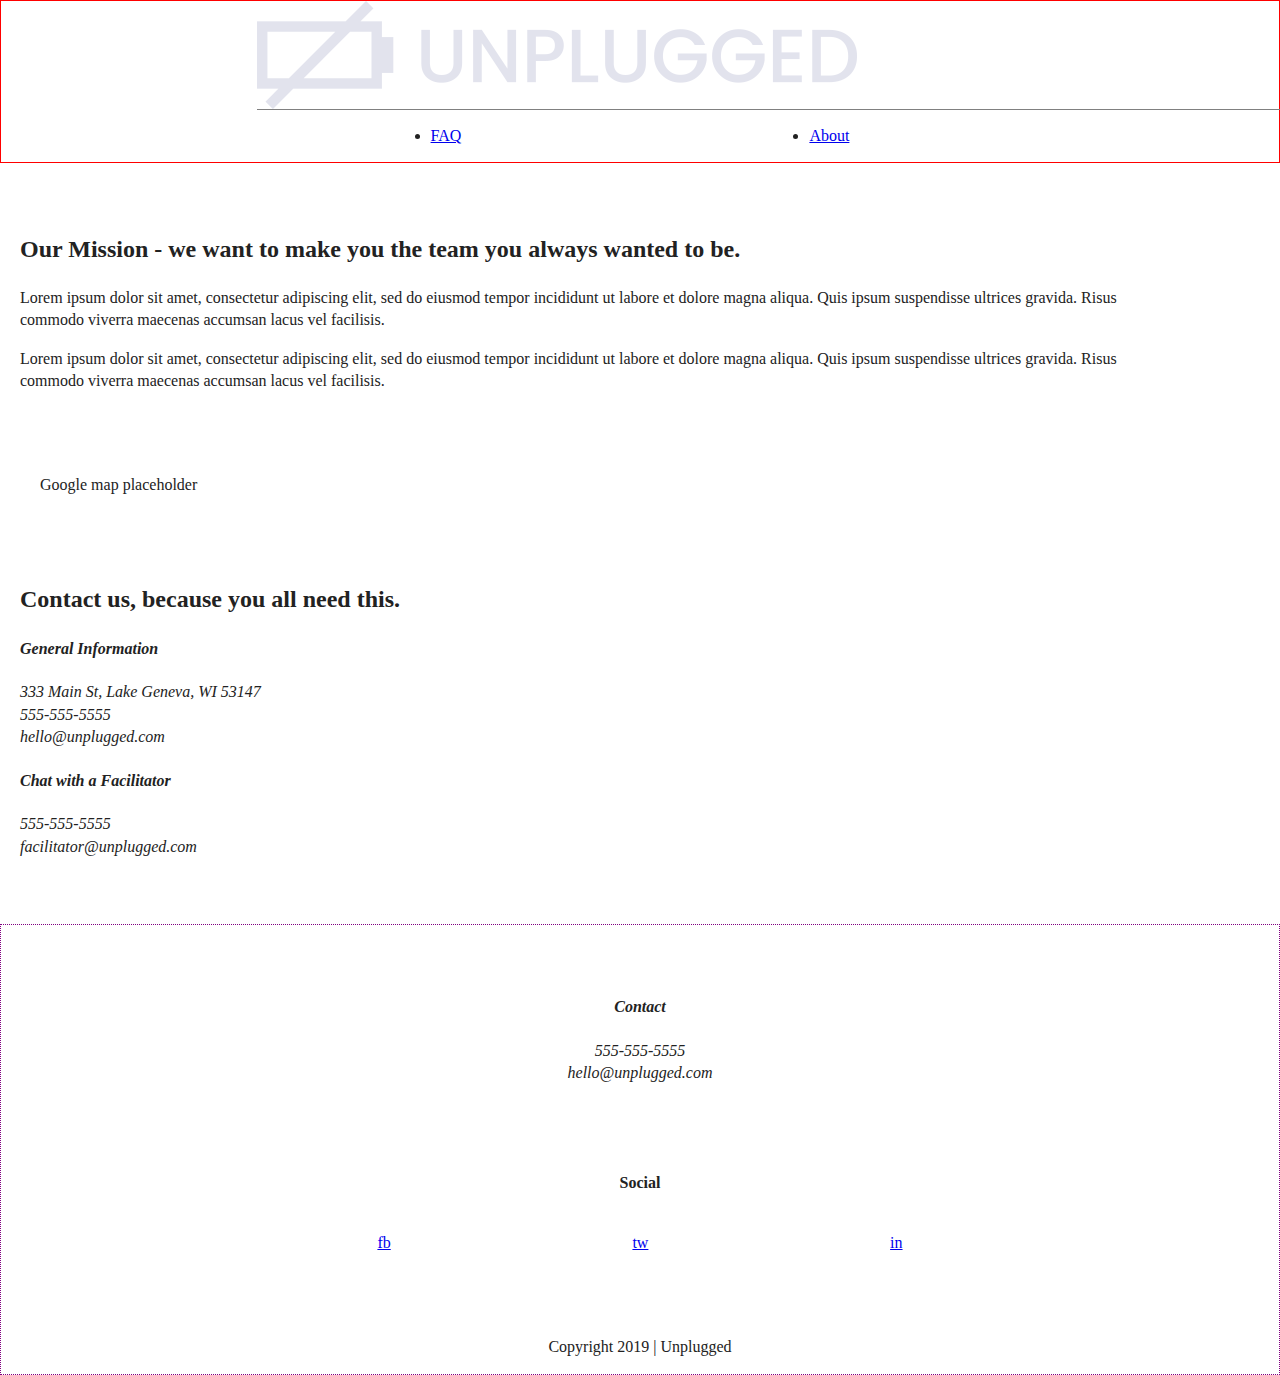
==== about/index.html @ 851fe716 "Updated spacing for base styling and homepage" ====
<!doctype html>
<html class="no-js" lang="">

<head>
  <meta charset="utf-8">
  <title>About Us</title>
  <meta name="description" content="">
  <meta name="viewport" content="width=device-width, initial-scale=1">

  <meta property="og:title" content="">
  <meta property="og:type" content="">
  <meta property="og:url" content="">
  <meta property="og:image" content="">

  <link rel="manifest" href="../site.webmanifest">
  <link rel="apple-touch-icon" href="../icon.png">
  <!-- Place favicon.ico in the root directory -->

  <link rel="stylesheet" href="../css/normalize.css">
  <link rel="stylesheet" href="../css/main.css">

  <meta name="theme-color" content="#fafafa">
</head>

<body>

  <header>
    <div class="content-wrapper">
      <a href="../index.html"><img src="../img/unpluggedlogo.png" alt="unplugged logo"></a>
      <div class="header-divider"></div>
      <nav>
        <ul>
          <li><a href="../faq/index.html">FAQ</a></li>
          <li><a href="index.html">About</a></li>
        </ul>
      </nav>
    </div>
  </header>

  <main>

    <section class="mission-section">
      <!-- diverging from SC code, using "-section" ending for ALL About sections -->
      <div class="content-wrapper">
        <h2>Our Mission - we want to make you the team you always wanted to be.</h2>
        <div class="mission-content">
          <p>Lorem ipsum dolor sit amet, consectetur adipiscing elit, sed do eiusmod tempor incididunt ut labore et
            dolore magna aliqua. Quis ipsum suspendisse ultrices gravida. Risus commodo viverra maecenas accumsan lacus
            vel facilisis.</p>
          <p>Lorem ipsum dolor sit amet, consectetur adipiscing elit, sed do eiusmod tempor incididunt ut labore et
            dolore magna aliqua. Quis ipsum suspendisse ultrices gravida. Risus commodo viverra maecenas accumsan lacus
            vel facilisis.</p>
        </div> <!-- mission-content ends -->
      </div> <!-- content-wrapper ends -->
    </section>

    <section class="map-section">
      <figure>Google map placeholder</figure>
    </section>

    <section class="contact-section">
      <div class="content-wrapper">
        <h2>Contact us, because you all need this.</h2>
        <address class="contact-content">
          <div>
            <h4>General Information</h4>
            <p>333 Main St, Lake Geneva, WI 53147<br>
              555-555-5555<br>
              hello@unplugged.com</p>
          </div>
          <div>
            <h4>Chat with a Facilitator</h4>
            <p>555-555-5555<br>
              facilitator@unplugged.com</p>
          </div>
        </address> <!-- contact-content ends -->
      </div> <!-- content-wrapper ends -->
    </section>

  </main>

  <footer>
    <div class="content-wrapper">
      <div class="footer-content">
        <address class="contact">
          <h4>Contact</h4>
          <p>555-555-5555<br>
            hello@unplugged.com</p>
        </address>
        <div class="social">
          <h4>Social</h4>
          <div class="social-icons">
            <p><a href="https://www.facebook.com" target="_blank">fb</a></p>
            <p><a href="https://www.twitter.com" target="_blank">tw</a></p>
            <p><a href="https://www.instagram.com" target="_blank">in</a></p>
          </div>
        </div>
      </div> <!-- footer-content ends -->
      <div class="copyright">
        <!-- moved this div into the content-wrapper for better formatting -->
        <p>Copyright 2019 | Unplugged</p>
      </div>
    </div> <!-- content-wrapper ends -->
  </footer>

  <!-- code from HTML5 boiler plate-->
  <script src="../js/vendor/modernizr-3.11.2.min.js"></script>
  <script src="../js/plugins.js"></script>
  <script src="../js/main.js"></script>

  <!-- Google Analytics: change UA-XXXXX-Y to be your site's ID. -->
  <script>
    window.ga = function () { ga.q.push(arguments) }; ga.q = []; ga.l = +new Date;
    ga('create', 'UA-XXXXX-Y', 'auto'); ga('set', 'anonymizeIp', true); ga('set', 'transport', 'beacon'); ga('send', 'pageview')
  </script>
  <script src="https://www.google-analytics.com/analytics.js" async></script>
</body>

</html>
---- css/main.css ----
/*! HTML5 Boilerplate v8.0.0 | MIT License | https://html5boilerplate.com/ */

/* main.css 2.1.0 | MIT License | https://github.com/h5bp/main.css#readme */
/*
 * What follows is the result of much research on cross-browser styling.
 * Credit left inline and big thanks to Nicolas Gallagher, Jonathan Neal,
 * Kroc Camen, and the H5BP dev community and team.
 */

/* ==========================================================================
   Base styles: opinionated defaults
   ========================================================================== */

html {
  color: #222;
  font-size: 1em;
  line-height: 1.4;
}

/*
 * Remove text-shadow in selection highlight:
 * https://twitter.com/miketaylr/status/12228805301
 *
 * Vendor-prefixed and regular ::selection selectors cannot be combined:
 * https://stackoverflow.com/a/16982510/7133471
 *
 * Customize the background color to match your design.
 */

::-moz-selection {
  background: #b3d4fc;
  text-shadow: none;
}

::selection {
  background: #b3d4fc;
  text-shadow: none;
}

/*
 * A better looking default horizontal rule
 */

hr {
  display: block;
  height: 1px;
  border: 0;
  border-top: 1px solid #ccc;
  margin: 1em 0;
  padding: 0;
}

/*
 * Remove the gap between audio, canvas, iframes,
 * images, videos and the bottom of their containers:
 * https://github.com/h5bp/html5-boilerplate/issues/440
 */

audio,
canvas,
iframe,
img,
svg,
video {
  vertical-align: middle;
}

/*
 * Remove default fieldset styles.
 */

fieldset {
  border: 0;
  margin: 0;
  padding: 0;
}

/*
 * Allow only vertical resizing of textareas.
 */

textarea {
  resize: vertical;
}

/* ==========================================================================
   Author's custom styles
   ========================================================================== */

/* REMOVE AFTER STYLING, JUST FOR VISUAL GUIDANCE PURPOSES */
header {
  border: 1px solid red;
}

.hero-area {
  border: 1px dotted orange;
}

aside {
  border: 1px solid yellow;
}

.features {
  border: 1px dotted green;
}

.reviews {
  border: 1px solid blue;
}

footer {
  border: 1px dotted purple; 
}

/* ---------- Base General Styles ---------- */

.content-wrapper {
  width: 90%;
  margin: 0 20px;
  padding: 50px 0;
}

/* ---------- Base Typography Styles ---------- */

/* TODO set margins on headers and p's to zero, it's messing up the measurements for things like the newsletter h3 */

/* ---------- Base Header - Footer Styles ---------- */

header,
footer {
  display: flex;
  justify-content: center;
  align-items: center;
  flex-flow: row wrap;
}

header .content-wrapper,
footer .content-wrapper {
  width: 60%;
  padding: 0; /* overrides 50px padding set by base content-wrapper */
}

  /* -------------- Header -------------- */
  .logo-container,
  nav ul {
    padding: 15px 0; /* sets top and bottom padding to 15px rather than default 50px */
  }

  header .logo-container {
    display: flex;
    justify-content: center;
    align-items: center;
  }
    .logo-container img {
      width: 220px;
    }

  .header-divider {
    border-top: 1px solid gray;
    width: 200%;
    /* how to make this 100% across page if it's in wrapper that 60%? */
  }

  nav ul {
    display: flex;
    justify-content: space-around;
    align-items: center;
    margin: 0; /* gets rid of automatic margin set for ul */
  }

  /* -------------- Footer --------------*/
  .contact,
  .social,
  .copyright {
    text-align: center;
    padding-top: 50px;
  }

  .social-icons {
    display: flex;
    justify-content: space-around;
    align-items: center;
  }

/* ---------- Base Homepage Styles ---------- */

  /* --------------- Hero --------------- */

  /* --------------- Newsletter --------------- */

  aside .content-wrapper {
    padding: 0 0 50px 0; /* overrides 50px padding-top set by base content-wrapper */
  }

  .form-description,
  .form {
    padding-top: 25px; 
  }
  /* space between text lines is too big, how to correct? 
    left TODO in Base Typography section, possibly need to just set all h# and p margins to zero*/

  .form {
    display: flex;
    flex-flow: column;
  }

  .form input {
    margin-top: 15px;
  }

  /* --------------- Features --------------- */
  .features-items {
    display: flex;
    justify-content: center;
    align-items: center;
    flex-flow: column wrap;
  }
    .features-items article {
      text-align: center;
      width: 200px;
      padding: 25px;
    }

  /* --------------- Reviews --------------- */

/* ---------- Base FAQ Styles ---------- */


/* ---------- Base About Styles ---------- */




/* ==========================================================================
   Helper classes
   ========================================================================== */

/*
 * Hide visually and from screen readers
 */

.hidden,
[hidden] {
  display: none !important;
}

/*
 * Hide only visually, but have it available for screen readers:
 * https://snook.ca/archives/html_and_css/hiding-content-for-accessibility
 *
 * 1. For long content, line feeds are not interpreted as spaces and small width
 *    causes content to wrap 1 word per line:
 *    https://medium.com/@jessebeach/beware-smushed-off-screen-accessible-text-5952a4c2cbfe
 */

.sr-only {
  border: 0;
  clip: rect(0, 0, 0, 0);
  height: 1px;
  margin: -1px;
  overflow: hidden;
  padding: 0;
  position: absolute;
  white-space: nowrap;
  width: 1px;
  /* 1 */
}

/*
 * Extends the .sr-only class to allow the element
 * to be focusable when navigated to via the keyboard:
 * https://www.drupal.org/node/897638
 */

.sr-only.focusable:active,
.sr-only.focusable:focus {
  clip: auto;
  height: auto;
  margin: 0;
  overflow: visible;
  position: static;
  white-space: inherit;
  width: auto;
}

/*
 * Hide visually and from screen readers, but maintain layout
 */

.invisible {
  visibility: hidden;
}

/*
 * Clearfix: contain floats
 *
 * For modern browsers
 * 1. The space content is one way to avoid an Opera bug when the
 *    `contenteditable` attribute is included anywhere else in the document.
 *    Otherwise it causes space to appear at the top and bottom of elements
 *    that receive the `clearfix` class.
 * 2. The use of `table` rather than `block` is only necessary if using
 *    `:before` to contain the top-margins of child elements.
 */

.clearfix::before,
.clearfix::after {
  content: " ";
  display: table;
}

.clearfix::after {
  clear: both;
}

/* ==========================================================================
   EXAMPLE Media Queries for Responsive Design.
   These examples override the primary ('mobile first') styles.
   Modify as content requires.
   ========================================================================== */

@media only screen and (min-width: 35em) {
  /* Style adjustments for viewports that meet the condition */
}

@media print,
  (-webkit-min-device-pixel-ratio: 1.25),
  (min-resolution: 1.25dppx),
  (min-resolution: 120dpi) {
  /* Style adjustments for high resolution devices */
}

/* ==========================================================================
   Print styles.
   Inlined to avoid the additional HTTP request:
   https://www.phpied.com/delay-loading-your-print-css/
   ========================================================================== */

@media print {
  *,
  *::before,
  *::after {
    background: #fff !important;
    color: #000 !important;
    /* Black prints faster */
    box-shadow: none !important;
    text-shadow: none !important;
  }

  a,
  a:visited {
    text-decoration: underline;
  }

  a[href]::after {
    content: " (" attr(href) ")";
  }

  abbr[title]::after {
    content: " (" attr(title) ")";
  }

  /*
   * Don't show links that are fragment identifiers,
   * or use the `javascript:` pseudo protocol
   */
  a[href^="#"]::after,
  a[href^="javascript:"]::after {
    content: "";
  }

  pre {
    white-space: pre-wrap !important;
  }

  pre,
  blockquote {
    border: 1px solid #999;
    page-break-inside: avoid;
  }

  /*
   * Printing Tables:
   * https://web.archive.org/web/20180815150934/http://css-discuss.incutio.com/wiki/Printing_Tables
   */
  thead {
    display: table-header-group;
  }

  tr,
  img {
    page-break-inside: avoid;
  }

  p,
  h2,
  h3 {
    orphans: 3;
    widows: 3;
  }

  h2,
  h3 {
    page-break-after: avoid;
  }
}
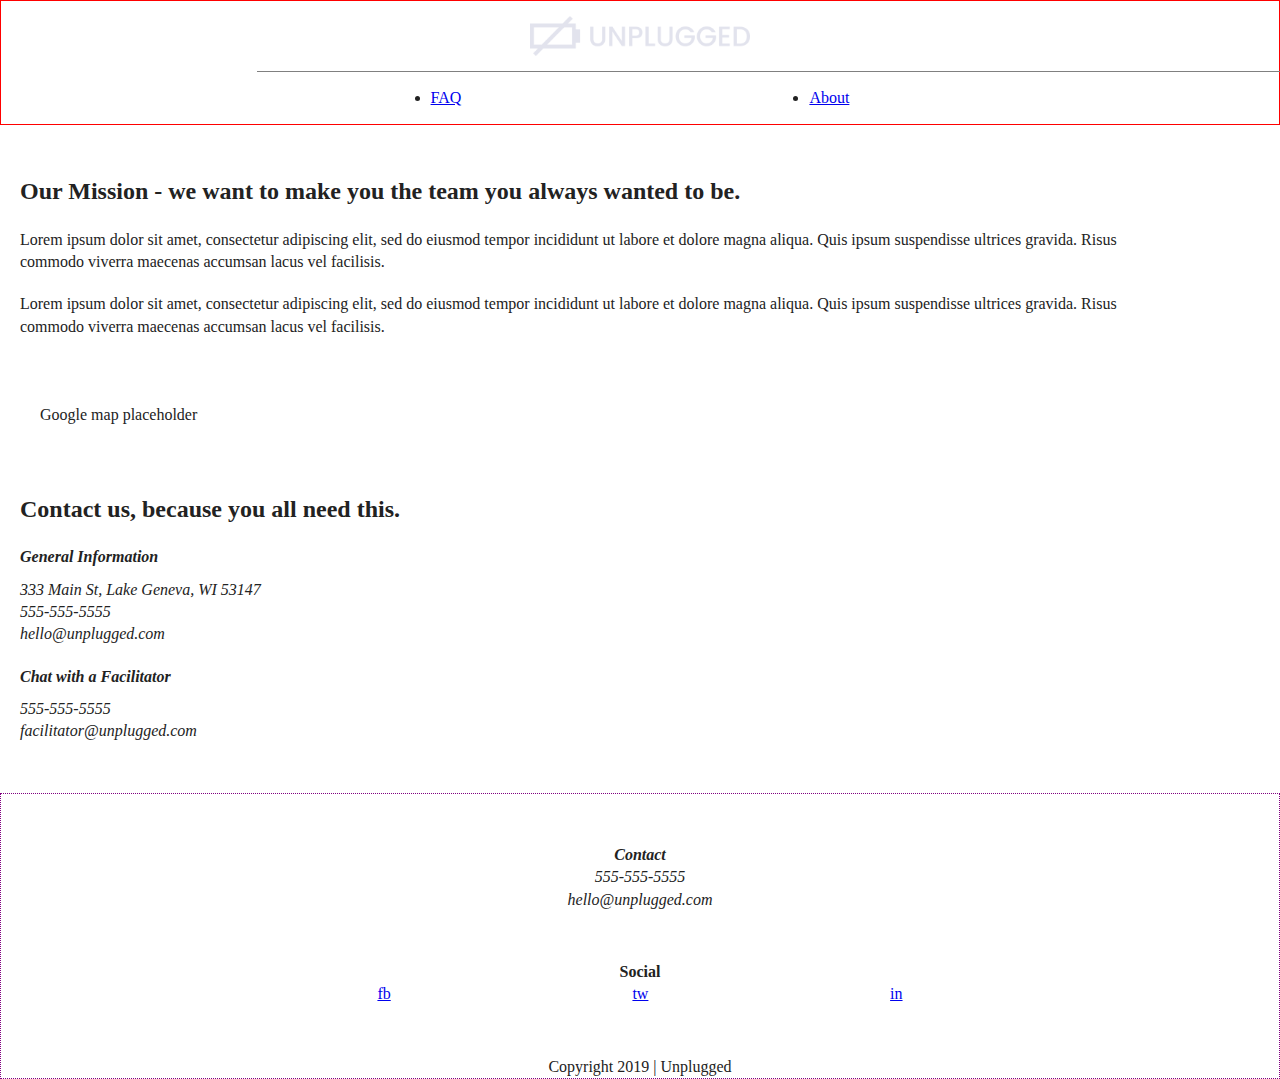
==== commit 897d231a: "Added styling for about and updated header styling in about and faq" ====
--- a/about/index.html
+++ b/about/index.html
@@ -26,7 +26,11 @@
 
   <header>
     <div class="content-wrapper">
-      <a href="../index.html"><img src="../img/unpluggedlogo.png" alt="unplugged logo"></a>
+      <div class="logo-container">
+        <a href="../index.html">
+          <img src="../img/unpluggedlogo.png" alt="unplugged logo">
+        </a>
+      </div>
       <div class="header-divider"></div>
       <nav>
         <ul>
@@ -40,7 +44,7 @@
   <main>
 
     <section class="mission-section">
-      <!-- diverging from SC code, using "-section" ending for ALL About sections -->
+      <!-- diverging from Skillcrush resolution code, using "-section" ending for ALL sections on About page -->
       <div class="content-wrapper">
         <h2>Our Mission - we want to make you the team you always wanted to be.</h2>
         <div class="mission-content">
--- a/css/main.css
+++ b/css/main.css
@@ -122,7 +122,14 @@
 
 /* ---------- Base Typography Styles ---------- */
 
-/* TODO set margins on headers and p's to zero, it's messing up the measurements for things like the newsletter h3 */
+h1,
+h2,
+h3,
+h4,
+p {
+  margin: 0;
+  /* this overrides default margins */
+}
 
 /* ---------- Base Header - Footer Styles ---------- */
 
@@ -196,8 +203,6 @@
   .form {
     padding-top: 25px; 
   }
-  /* space between text lines is too big, how to correct? 
-    left TODO in Base Typography section, possibly need to just set all h# and p margins to zero*/
 
   .form {
     display: flex;
@@ -225,9 +230,27 @@
 
 /* ---------- Base FAQ Styles ---------- */
 
+.faq-content {
+  padding-top: 50px;
+}
+
+.faq-content p {
+  padding-top: 15px;
+}
 
 /* ---------- Base About Styles ---------- */
 
+.mission-content p {
+  padding-top: 20px;
+}
+
+.contact-content h4 {
+  padding-top: 20px;
+}
+
+.contact-content p {
+  padding-top: 10px;
+}
 
 
 
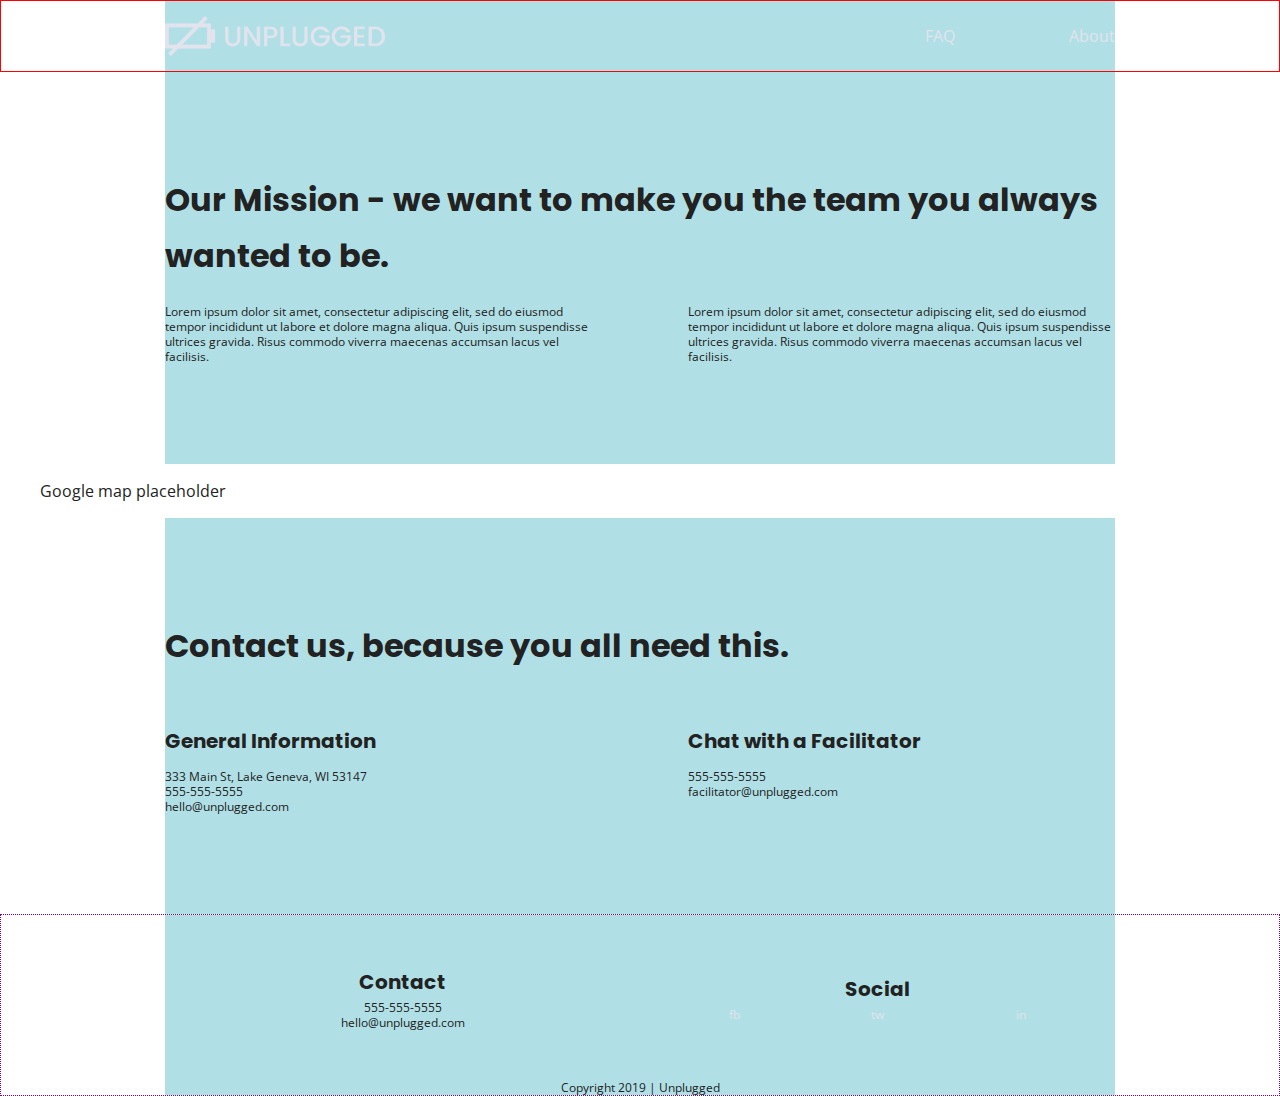
==== commit 437e2392: "Added typography styles to all pages" ====
--- a/about/index.html
+++ b/about/index.html
@@ -18,6 +18,7 @@
 
   <link rel="stylesheet" href="../css/normalize.css">
   <link rel="stylesheet" href="../css/main.css">
+  <link href="https://fonts.googleapis.com/css?family=Open+Sans:400,700|Poppins:500,700" rel="stylesheet">
 
   <meta name="theme-color" content="#fafafa">
 </head>
--- a/css/main.css
+++ b/css/main.css
@@ -100,11 +100,11 @@
   border: 1px solid yellow;
 }
 
-.features {
+.features-section {
   border: 1px dotted green;
 }
 
-.reviews {
+.reviews-section {
   border: 1px solid blue;
 }
 
@@ -112,15 +112,47 @@
   border: 1px dotted purple; 
 }
 
-/* ---------- Base General Styles ---------- */
-
-.content-wrapper {
-  width: 90%;
-  margin: 0 20px;
-  padding: 50px 0;
-}
-
-/* ---------- Base Typography Styles ---------- */
+/* ---------- Global Styles ---------- */
+
+html {
+  font-size: 16px;
+}
+
+body {
+ font-family: 'Open Sans', sans-serif;
+ font-size: 1em;
+}
+
+h2 {
+  font-family: 'Poppins', sans-serif;
+  font-size: 2em;
+  line-height: 1.75em;
+}
+
+h3,
+h4 {
+  font-family: 'Poppins', sans-serif;
+  font-size: 1.25em;
+  line-height: 1.75em;
+}
+
+p {
+  font-size: .75em;
+  line-height: 1.25em;
+}
+
+a {
+     color: #e2e3ed;
+     text-decoration: none;
+}
+
+li {
+  list-style-type: none;
+}
+
+address {
+  font-style: normal;
+}
 
 h1,
 h2,
@@ -131,6 +163,12 @@
   /* this overrides default margins */
 }
 
+.content-wrapper {
+  width: 90%;
+  margin: 0 20px;
+  padding: 50px 0;
+}
+
 /* ---------- Base Header - Footer Styles ---------- */
 
 header,
@@ -162,11 +200,14 @@
       width: 220px;
     }
 
+  /*  removing this for now until I have tablet and desktop set up, since they don't have divider.
+    how to make this go across the entire page, rather than just matching 60% width?
   .header-divider {
-    border-top: 1px solid gray;
-    width: 200%;
-    /* how to make this 100% across page if it's in wrapper that 60%? */
-  }
+    width: 100%;
+    height: 1px;
+    margin: 10px 0 20px 0;
+    background-color: grey;
+  } */
 
   nav ul {
     display: flex;
@@ -179,9 +220,15 @@
   .contact,
   .social,
   .copyright {
+    padding-top: 50px;
     text-align: center;
-    padding-top: 50px;
-  }
+  }
+
+  /* should I set width here? it messes with centering.
+  .contact,
+  .social {
+    width: 50%; 
+    } */
 
   .social-icons {
     display: flex;
@@ -191,11 +238,29 @@
 
 /* ---------- Base Homepage Styles ---------- */
 
-  /* --------------- Hero --------------- */
-
-  /* --------------- Newsletter --------------- */
+  /* --------------- Base Hero --------------- */
+
+  .hero-area {
+    display: flex;
+    justify-content: center;
+    flex-flow: row wrap;
+  }
+
+  /* --------------- Base Newsletter --------------- */
+
+  aside {
+    display: flex;
+    justify-content: center;
+    align-items: flex-start;
+    flex-flow: row wrap;
+  }
 
   aside .content-wrapper {
+    isplay: flex;
+    justify-content: center;
+    align-items: flex-start;
+    flex-flow: row wrap;
+    /* TODO fix alignment, the headers for each section aren't lining up*/
     padding: 0 0 50px 0; /* overrides 50px padding-top set by base content-wrapper */
   }
 
@@ -213,7 +278,14 @@
     margin-top: 15px;
   }
 
-  /* --------------- Features --------------- */
+  /* --------------- Base Features --------------- */
+  
+  .features-section {
+    display: flex;
+    justify-content: center;
+    align-items: center;
+  }
+
   .features-items {
     display: flex;
     justify-content: center;
@@ -226,19 +298,48 @@
       padding: 25px;
     }
 
-  /* --------------- Reviews --------------- */
+  /* --------------- Base Reviews --------------- */
+
+  .reviews-section {
+    display: flex;
+    justify-content: center;
+    flex-flow: row wrap;
+  }
+
+  .reviews-section h2 {
+    padding-bottom: 30px;
+  }
+
+  .reviews-section h3 {
+    padding: 20px 0;
+  }
 
 /* ---------- Base FAQ Styles ---------- */
 
-.faq-content {
+.faq-section {
+  display: flex;
+  justify-content: center;
+  align-items: center;
+  flex-flow: row wrap;
+}
+
+.faq-item {
   padding-top: 50px;
 }
 
-.faq-content p {
+.faq-item p {
   padding-top: 15px;
 }
 
 /* ---------- Base About Styles ---------- */
+
+.mission-section,
+.contact-section {
+  display: flex;
+  justify-content: center;
+  align-items: center;
+  flex-flow: row wrap;
+}
 
 .mission-content p {
   padding-top: 20px;
@@ -342,16 +443,166 @@
    Modify as content requires.
    ========================================================================== */
 
-@media only screen and (min-width: 35em) {
-  /* Style adjustments for viewports that meet the condition */
-}
-
-@media print,
-  (-webkit-min-device-pixel-ratio: 1.25),
-  (min-resolution: 1.25dppx),
-  (min-resolution: 120dpi) {
-  /* Style adjustments for high resolution devices */
-}
+   @media only screen and (min-width: 768px) {
+    /*Tablet styles here*/
+
+    .content-wrapper {
+      max-width: 640px;
+      margin: 0 60px;
+      padding: 100px 0;
+    }
+
+    /* ----- Tablet Header & Footer ---- */
+    
+    header .content-wrapper,
+    footer .content-wrapper {
+      width: 100%;
+    }
+
+    header .content-wrapper {
+      display: flex;
+      justify-content: space-between;
+      align-items: center;
+    }
+
+    header nav {
+      width: 20%;
+    }
+
+    header nav ul {
+      display: flex;
+      justify-content: space-between;
+    }
+
+    .footer-content {
+      display: flex;
+      justify-content: space-around;
+      align-items: center;
+    }
+
+    .contact,
+    .social {
+      width: 45%; /* setting this enables the social icons to spread out evenly, 
+      otherwise will crowd together in tablet mode */
+    }
+
+    /* ---- Tablet Homepage ---- */
+
+    /* ---------- Tablet Newsletter ---------- */
+
+    aside .content-wrapper {
+      display: flex;
+      justify-content: space-between;
+      align-items: center;
+      padding-top: 45px;
+    }
+
+    .form-description,
+    .form {
+      width: 45%;
+      padding-top: 0px;  /* resets padding set for mobile */
+    }
+    
+    /* ---------- Tablet Features ---------- */
+
+    .features-items {
+      display: flex;
+      justify-content: center;
+      align-items: flex-start;
+      flex-flow: row wrap;
+    }
+
+    /* ---------- Tablet Reviews ---------- */
+
+    .reviews-section h2 {
+      padding-bottom:20px; 
+    }
+
+    .reviews-section article {
+      display: flex;
+      justify-content: space-between;
+      align-items: center;
+    }
+
+    .reviews-section article div {
+      width: 45%;
+    }
+
+    .reviews-section article img {
+      padding-right: 10px;
+      /* TODO check this- padding is not visible yet, but I hope will work once image is in place */
+    }
+
+    .reviews-section article h3 {
+      padding: 0 0 15px 0; /* resets padding from base style */
+    }
+
+    /* ---------- Tablet FAQ Page ---------- */
+
+    .faq-content {
+      display: flex;
+      justify-content: space-between;
+      align-items: center;
+      flex-flow: row wrap;
+    }
+
+    .faq-item {
+      width: 45%;
+    }
+    
+    /* ---------- Tablet About Page ---------- */
+
+    .mission-content,
+    .contact-content {
+      display: flex;
+      justify-content: space-between;
+      flex-flow: row wrap;
+    }
+
+    .mission-content p,
+    .contact-content div {
+      width: 45%;
+    }
+
+    .contact-content {
+      padding-top: 50px;
+    }
+
+    } /* tablet media query ends */
+     
+    @media only screen and (min-width: 1200px) {
+    /*Desktop styles here*/
+    .content-wrapper {
+      max-width: 950px;
+      margin: 0 115px;
+      padding: 100px 0;
+      background-color: powderblue;
+    }
+
+    /* ---- Desktop Homepage ---- */
+
+    .hero-area .content-wrapper {
+      padding-top: 50px;
+    }
+
+    aside .content-wrapper {
+      padding: 45px 200px;
+    }
+
+    .features-section h2,
+    .reviews-section h2 {
+      padding-bottom: 100px;
+    }
+
+    /* ---- Desktop FAQ Page ---- */
+
+    /* ---- Desktop About Page ---- */
+    .contact-content {
+      padding-top: 30px;
+    }
+
+
+    } /* desktop media query ends */
 
 /* ==========================================================================
    Print styles.
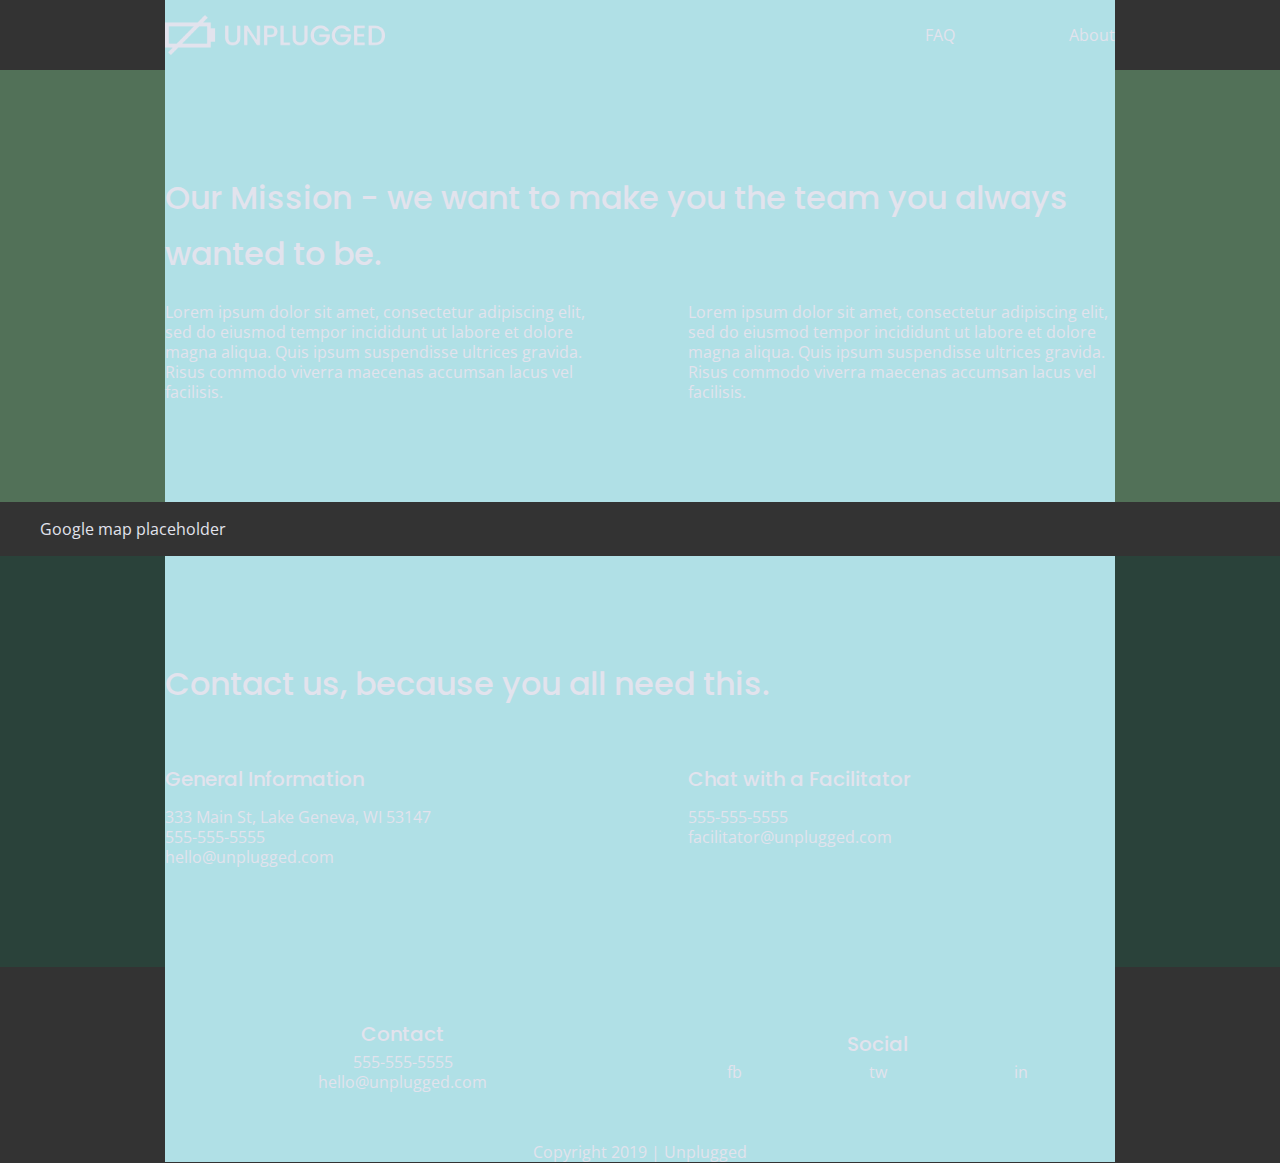
==== commit 3abed621: "Added color and more text styling" ====
--- a/about/index.html
+++ b/about/index.html
@@ -44,7 +44,7 @@
 
   <main>
 
-    <section class="mission-section">
+    <section class="mission-section light-green">
       <!-- diverging from Skillcrush resolution code, using "-section" ending for ALL sections on About page -->
       <div class="content-wrapper">
         <h2>Our Mission - we want to make you the team you always wanted to be.</h2>
@@ -63,7 +63,7 @@
       <figure>Google map placeholder</figure>
     </section>
 
-    <section class="contact-section">
+    <section class="contact-section dark-green">
       <div class="content-wrapper">
         <h2>Contact us, because you all need this.</h2>
         <address class="contact-content">
--- a/css/main.css
+++ b/css/main.css
@@ -87,31 +87,6 @@
    Author's custom styles
    ========================================================================== */
 
-/* REMOVE AFTER STYLING, JUST FOR VISUAL GUIDANCE PURPOSES */
-header {
-  border: 1px solid red;
-}
-
-.hero-area {
-  border: 1px dotted orange;
-}
-
-aside {
-  border: 1px solid yellow;
-}
-
-.features-section {
-  border: 1px dotted green;
-}
-
-.reviews-section {
-  border: 1px solid blue;
-}
-
-footer {
-  border: 1px dotted purple; 
-}
-
 /* ---------- Global Styles ---------- */
 
 html {
@@ -121,12 +96,15 @@
 body {
  font-family: 'Open Sans', sans-serif;
  font-size: 1em;
+ background-color: #333333;
+ color: #e2e3ed;
 }
 
 h2 {
   font-family: 'Poppins', sans-serif;
   font-size: 2em;
   line-height: 1.75em;
+  font-weight: 500;
 }
 
 h3,
@@ -134,11 +112,13 @@
   font-family: 'Poppins', sans-serif;
   font-size: 1.25em;
   line-height: 1.75em;
+  font-weight: 500;
 }
 
 p {
-  font-size: .75em;
+  font-size: 1em;
   line-height: 1.25em;
+  font-weight: 400;
 }
 
 a {
@@ -167,6 +147,14 @@
   width: 90%;
   margin: 0 20px;
   padding: 50px 0;
+}
+
+.light-green {
+  background-color: #527158;
+}
+
+.dark-green {
+  background-color: #2A423A;
 }
 
 /* ---------- Base Header - Footer Styles ---------- */
@@ -276,6 +264,28 @@
 
   .form input {
     margin-top: 15px;
+  }
+
+  input[type=text] {
+    box-sizing: border-box;
+    width: 100%;
+    color: #2a423a;
+    font-style: italic;
+    padding: 1em;
+  }
+   
+  input[type=button] {
+    width: 100%;
+    padding: 20px 0;
+    margin-top: 20px;
+    background-color: #2a423a;
+    font-family: 'Poppins', Helvetica, Arial, sans-serif;
+    font-weight: 500;
+    font-size: 1.125em;
+    color: #e2e3ed;
+    border: none;
+    text-align: center;
+    text-transform: uppercase;
   }
 
   /* --------------- Base Features --------------- */
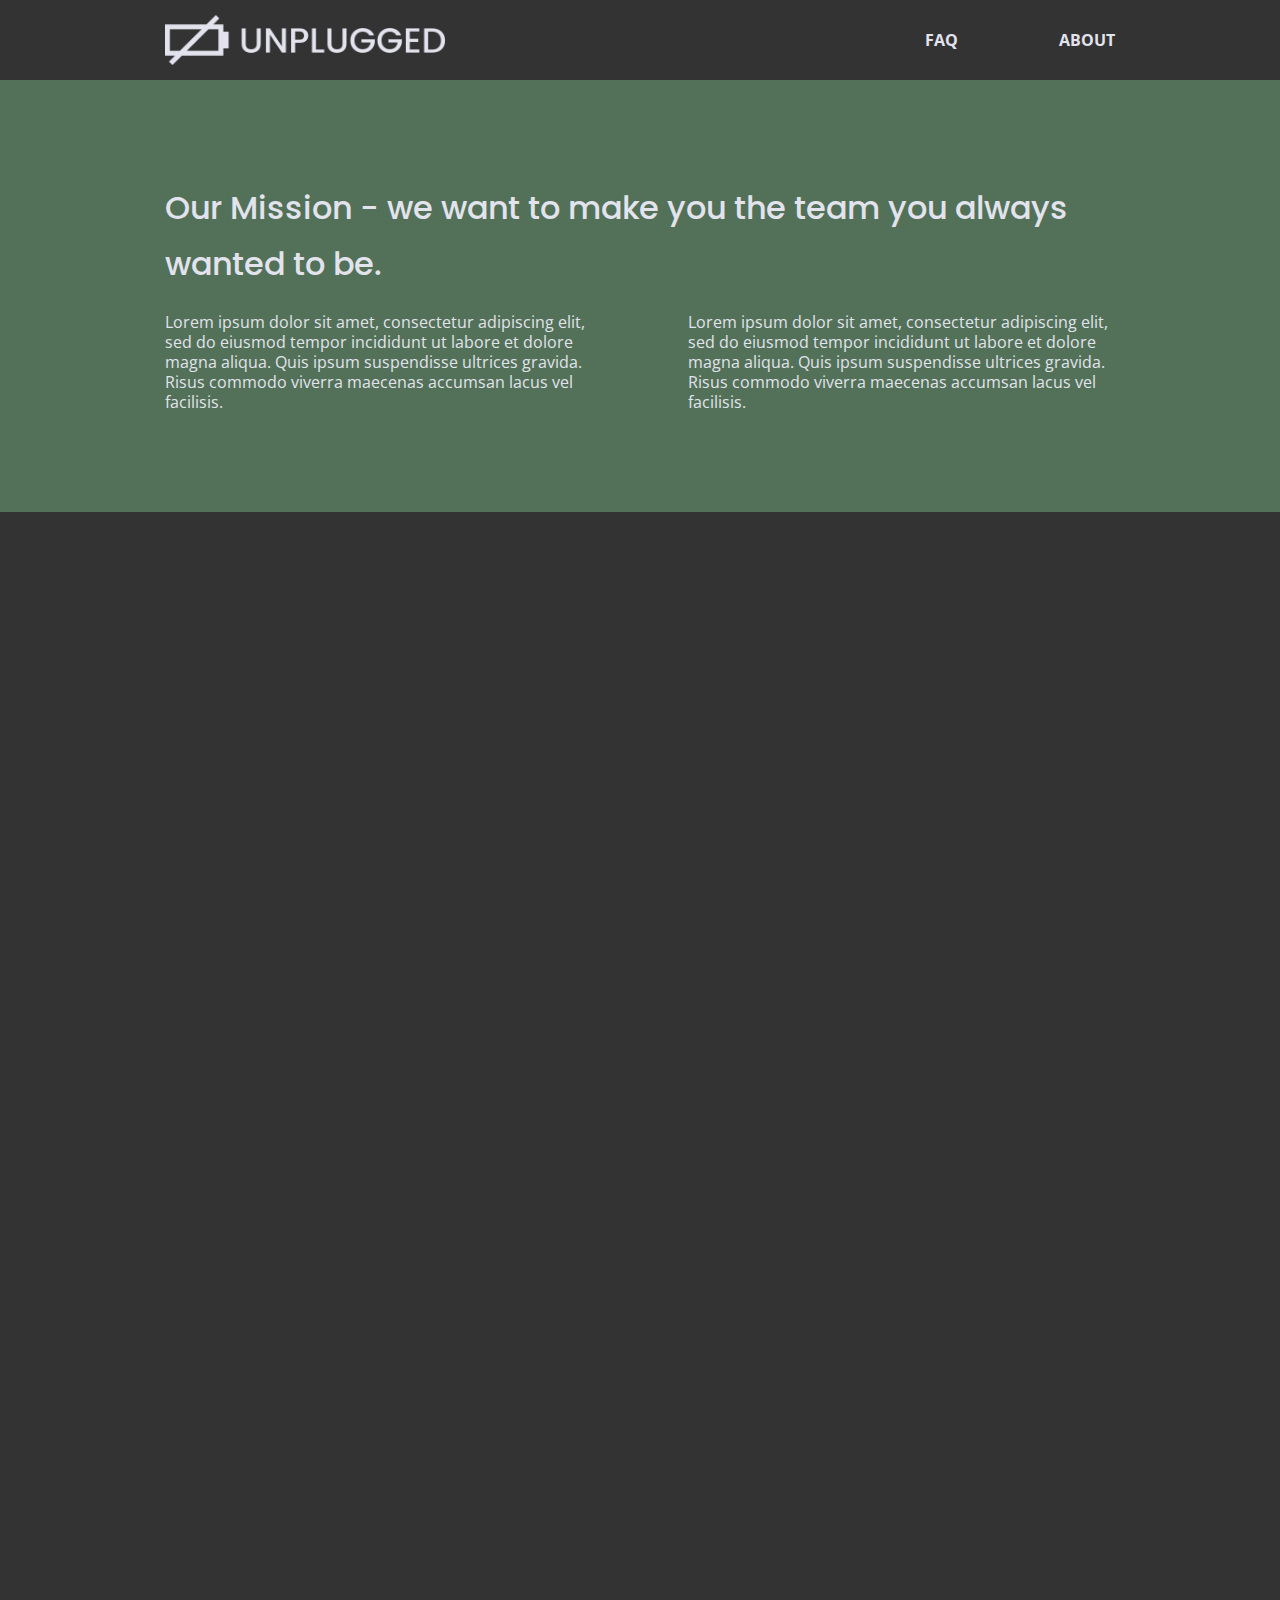
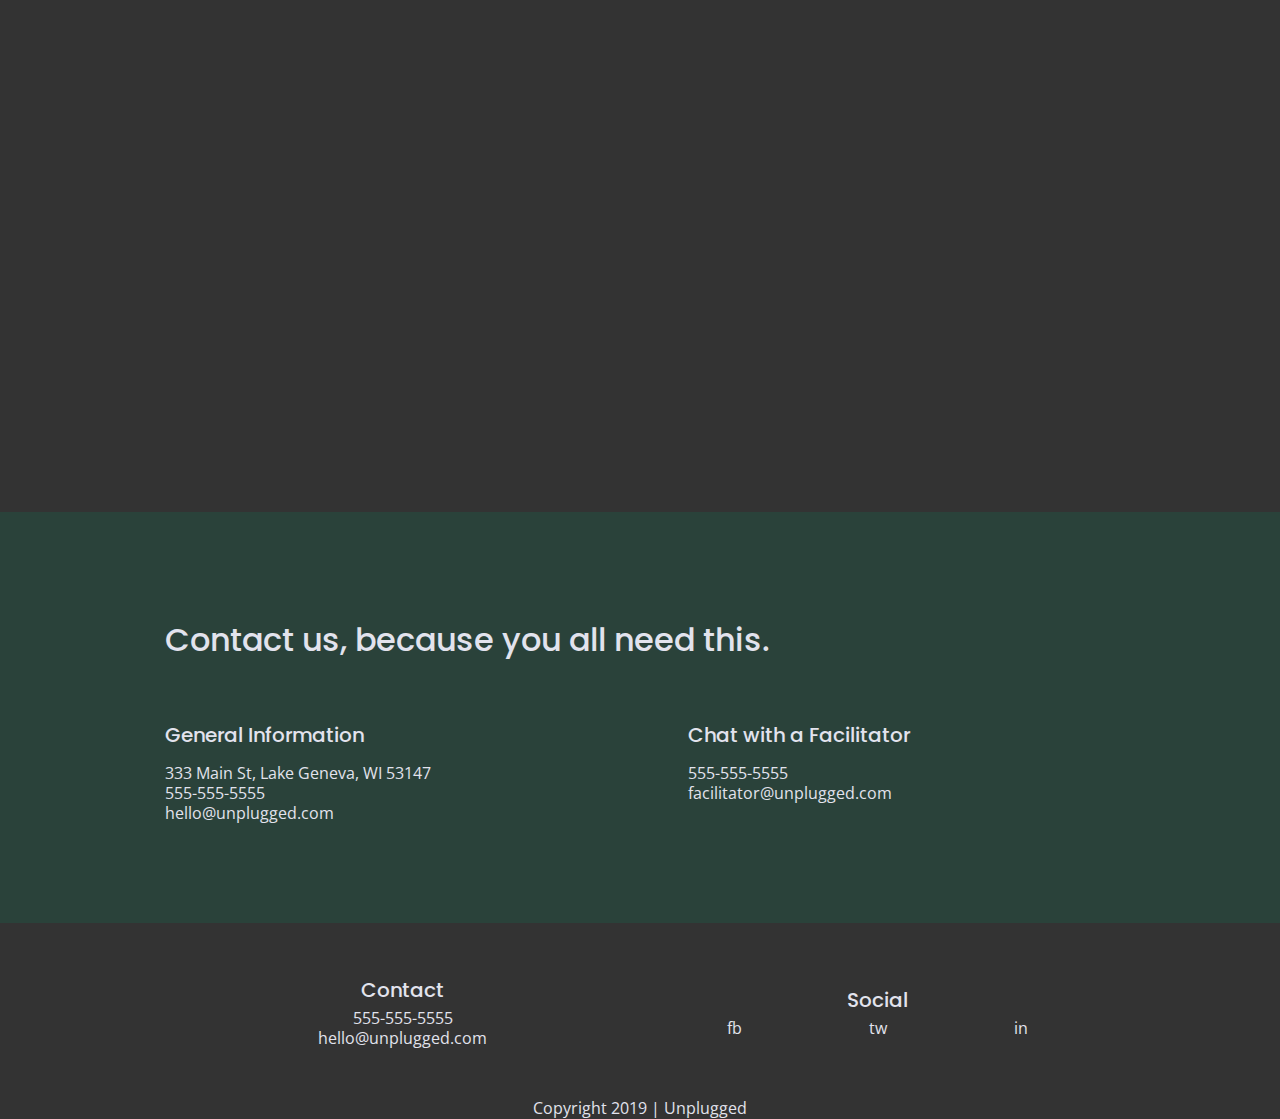
==== commit 322a2e91: "Added map to About page" ====
--- a/about/index.html
+++ b/about/index.html
@@ -60,7 +60,12 @@
     </section>
 
     <section class="map-section">
-      <figure>Google map placeholder</figure>
+      <figure>
+        <iframe
+          src="https://www.google.com/maps/embed?pb=!1m18!1m12!1m3!1d13009.65017168266!2d-88.44480966884011!3d42.58635946486227!2m3!1f0!2f0!3f0!3m2!1i1024!2i768!4f13.1!3m3!1m2!1s0x88058bbbacb5568f%3A0xac5d9a1fbeb32534!2s333%20W%20Main%20St%2C%20Lake%20Geneva%2C%20WI%2053147!5e0!3m2!1sen!2sus!4v1600385439160!5m2!1sen!2sus"
+          width="600" height="450" frameborder="0" style="border:0;" allowfullscreen="" aria-hidden="false"
+          tabindex="0"></iframe>
+      </figure>
     </section>
 
     <section class="contact-section dark-green">
--- a/css/main.css
+++ b/css/main.css
@@ -100,6 +100,16 @@
  color: #e2e3ed;
 }
 
+h1,
+h2,
+h3,
+h4,
+p,
+figure {
+  margin: 0;
+  /* this overrides default margins */
+}
+
 h2 {
   font-family: 'Poppins', sans-serif;
   font-size: 2em;
@@ -134,13 +144,8 @@
   font-style: normal;
 }
 
-h1,
-h2,
-h3,
-h4,
-p {
-  margin: 0;
-  /* this overrides default margins */
+img {
+  width: 100%;
 }
 
 .content-wrapper {
@@ -202,6 +207,8 @@
     justify-content: space-around;
     align-items: center;
     margin: 0; /* gets rid of automatic margin set for ul */
+    text-transform: uppercase;
+    font-weight: 700;
   }
 
   /* -------------- Footer --------------*/
@@ -232,6 +239,15 @@
     display: flex;
     justify-content: center;
     flex-flow: row wrap;
+    background: url("../img/jake-melara-30679-unsplash.jpg") center no-repeat #333333;
+    background-size: cover;
+  }
+
+  .hero-area h1 {
+    font-size: 2.25em;
+    font-family: 'Poppins', Helvetica, Arial, sans-serif;
+    font-weight: 500;
+    line-height: 1.2;
   }
 
   /* --------------- Base Newsletter --------------- */
@@ -294,6 +310,8 @@
     display: flex;
     justify-content: center;
     align-items: center;
+    background: url("../img/rawpixel-800820-unsplash1.jpg") center no-repeat #333333;
+    background-size: cover;
   }
 
   .features-items {
@@ -313,8 +331,11 @@
   .reviews-section {
     display: flex;
     justify-content: center;
+    align-items: flex-start;
     flex-flow: row wrap;
   }
+
+  /* TODO how can I get text to line up with top of image? */
 
   .reviews-section h2 {
     padding-bottom: 30px;
@@ -354,6 +375,23 @@
 .mission-content p {
   padding-top: 20px;
 }
+
+.map-section figure {
+    width: 100%;
+    height: 0; 
+    padding-bottom: 125%; 
+    overflow: hidden;
+    position: relative;
+}
+ 
+.map-section iframe {
+    width: 100%;
+    height: 100%;
+    position: absolute; 
+    top: 0; 
+    left: 0; 
+}
+
 
 .contact-content h4 {
   padding-top: 20px;
@@ -498,6 +536,12 @@
 
     /* ---- Tablet Homepage ---- */
 
+    /* ---------- Tablet Hero ------------*/
+    .hero-area h1 {
+      font-size: 3em;
+      line-height: 1;
+    }
+
     /* ---------- Tablet Newsletter ---------- */
 
     aside .content-wrapper {
@@ -539,7 +583,7 @@
     }
 
     .reviews-section article img {
-      padding-right: 10px;
+      
       /* TODO check this- padding is not visible yet, but I hope will work once image is in place */
     }
 
@@ -586,13 +630,21 @@
       max-width: 950px;
       margin: 0 115px;
       padding: 100px 0;
-      background-color: powderblue;
+    }
+
+    .logo-container img {
+      width: 280px;
     }
 
     /* ---- Desktop Homepage ---- */
 
     .hero-area .content-wrapper {
       padding-top: 50px;
+    }
+
+    .hero-area h1 {
+      font-size: 3.75em;
+      width: 75%;
     }
 
     aside .content-wrapper {
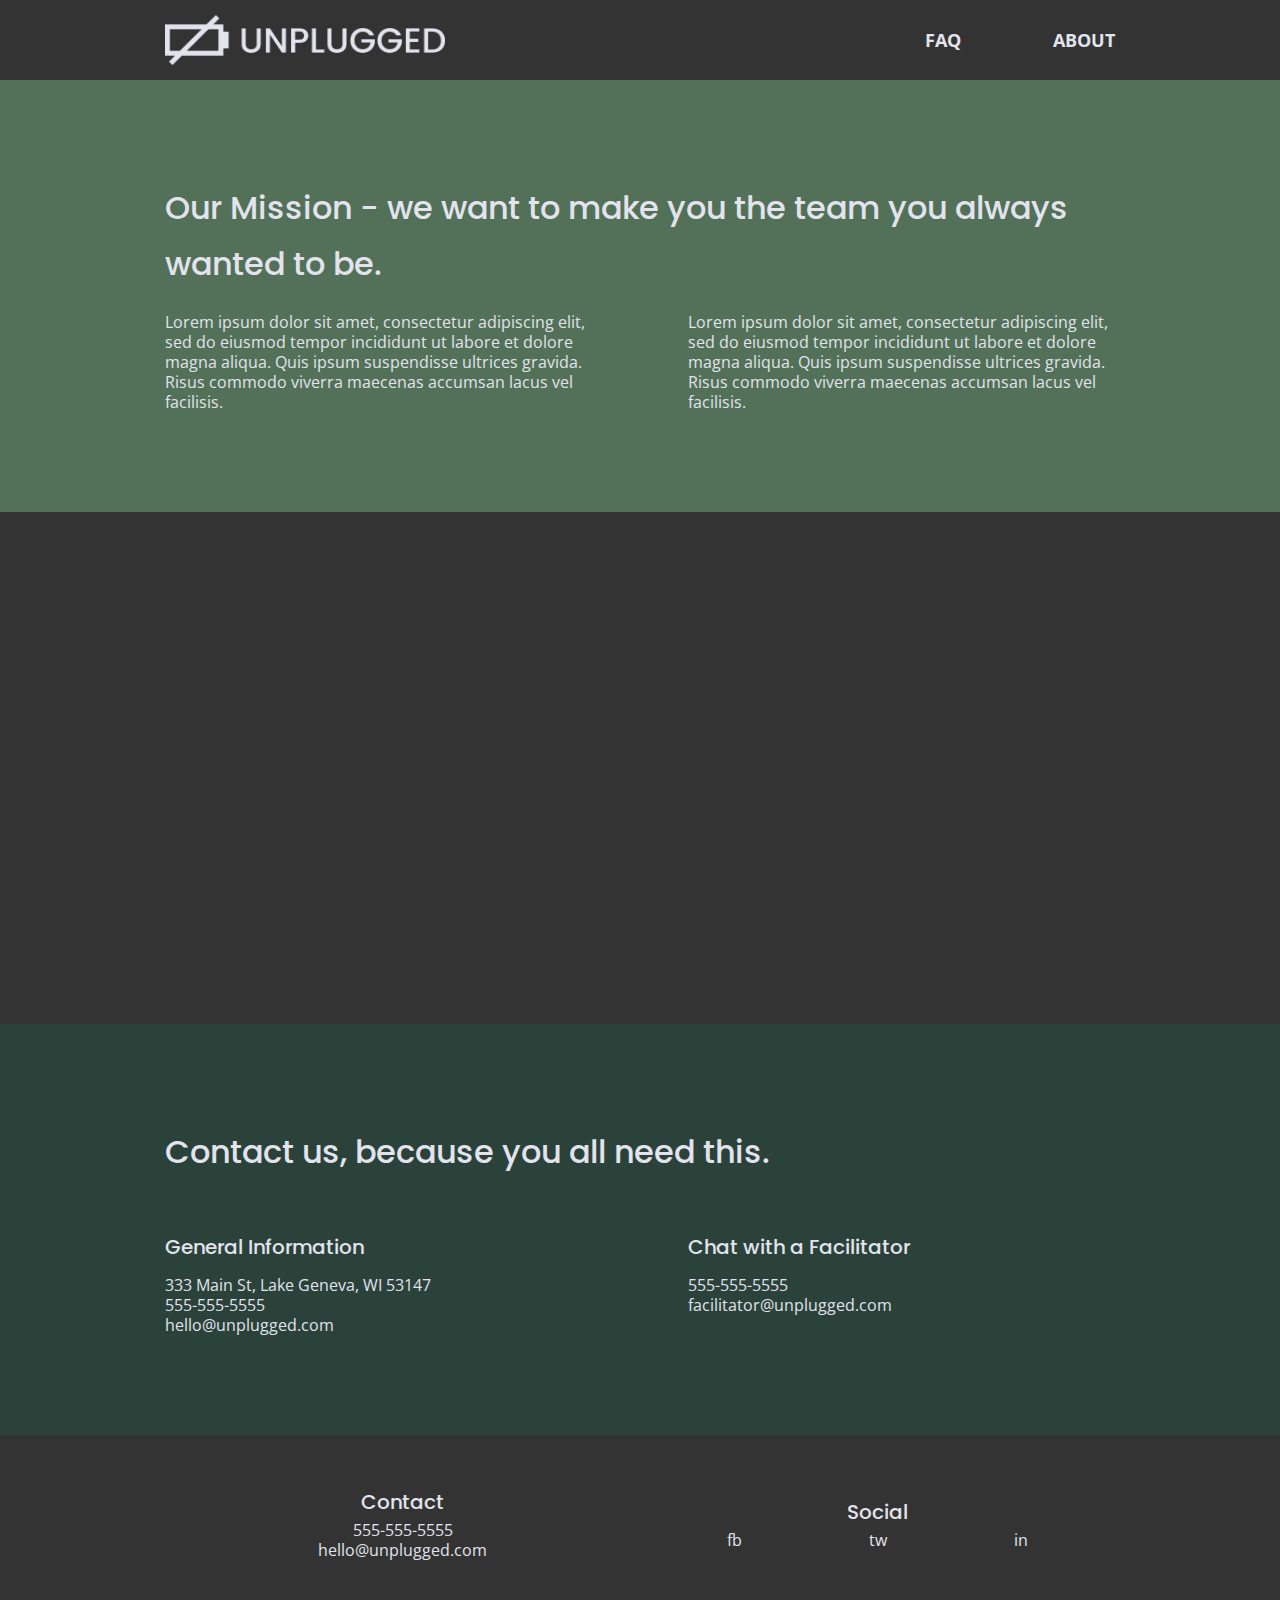
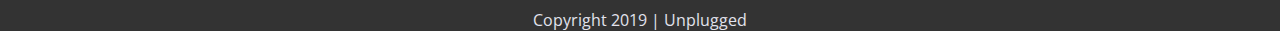
==== commit 26ac52ca: "Added Font Awesome icons" ====
--- a/about/index.html
+++ b/about/index.html
@@ -18,7 +18,11 @@
 
   <link rel="stylesheet" href="../css/normalize.css">
   <link rel="stylesheet" href="../css/main.css">
+
   <link href="https://fonts.googleapis.com/css?family=Open+Sans:400,700|Poppins:500,700" rel="stylesheet">
+
+  <!-- FontAwesome CDN version 5.5 -->
+<link rel="stylesheet" href="https://use.fontawesome.com/releases/v5.5.0/css/all.css" integrity="sha384-B4dIYHKNBt8Bc12p+WXckhzcICo0wtJAoU8YZTY5qE0Id1GSseTk6S+L3BlXeVIU" crossorigin="anonymous">
 
   <meta name="theme-color" content="#fafafa">
 </head>
--- a/css/main.css
+++ b/css/main.css
@@ -208,6 +208,7 @@
     align-items: center;
     margin: 0; /* gets rid of automatic margin set for ul */
     text-transform: uppercase;
+    font-size: 1.125em;
     font-weight: 700;
   }
 
@@ -239,6 +240,7 @@
     display: flex;
     justify-content: center;
     flex-flow: row wrap;
+    min-height: 500px;
     background: url("../img/jake-melara-30679-unsplash.jpg") center no-repeat #333333;
     background-size: cover;
   }
@@ -326,6 +328,11 @@
       padding: 25px;
     }
 
+    .features-section i {
+      font-size: 3.75em;
+      margin-bottom: 40px;
+    }
+
   /* --------------- Base Reviews --------------- */
 
   .reviews-section {
@@ -537,6 +544,10 @@
     /* ---- Tablet Homepage ---- */
 
     /* ---------- Tablet Hero ------------*/
+    .hero-area {
+      min-height: 600px;
+    }
+    
     .hero-area h1 {
       font-size: 3em;
       line-height: 1;
@@ -582,11 +593,6 @@
       width: 45%;
     }
 
-    .reviews-section article img {
-      
-      /* TODO check this- padding is not visible yet, but I hope will work once image is in place */
-    }
-
     .reviews-section article h3 {
       padding: 0 0 15px 0; /* resets padding from base style */
     }
@@ -617,6 +623,10 @@
     .contact-content div {
       width: 45%;
     }
+
+    .map-section figure {
+      padding-bottom: 50%;
+  }
 
     .contact-content {
       padding-top: 50px;
@@ -659,6 +669,10 @@
     /* ---- Desktop FAQ Page ---- */
 
     /* ---- Desktop About Page ---- */
+    .map-section figure {
+      padding-bottom: 40%;
+  }
+    
     .contact-content {
       padding-top: 30px;
     }
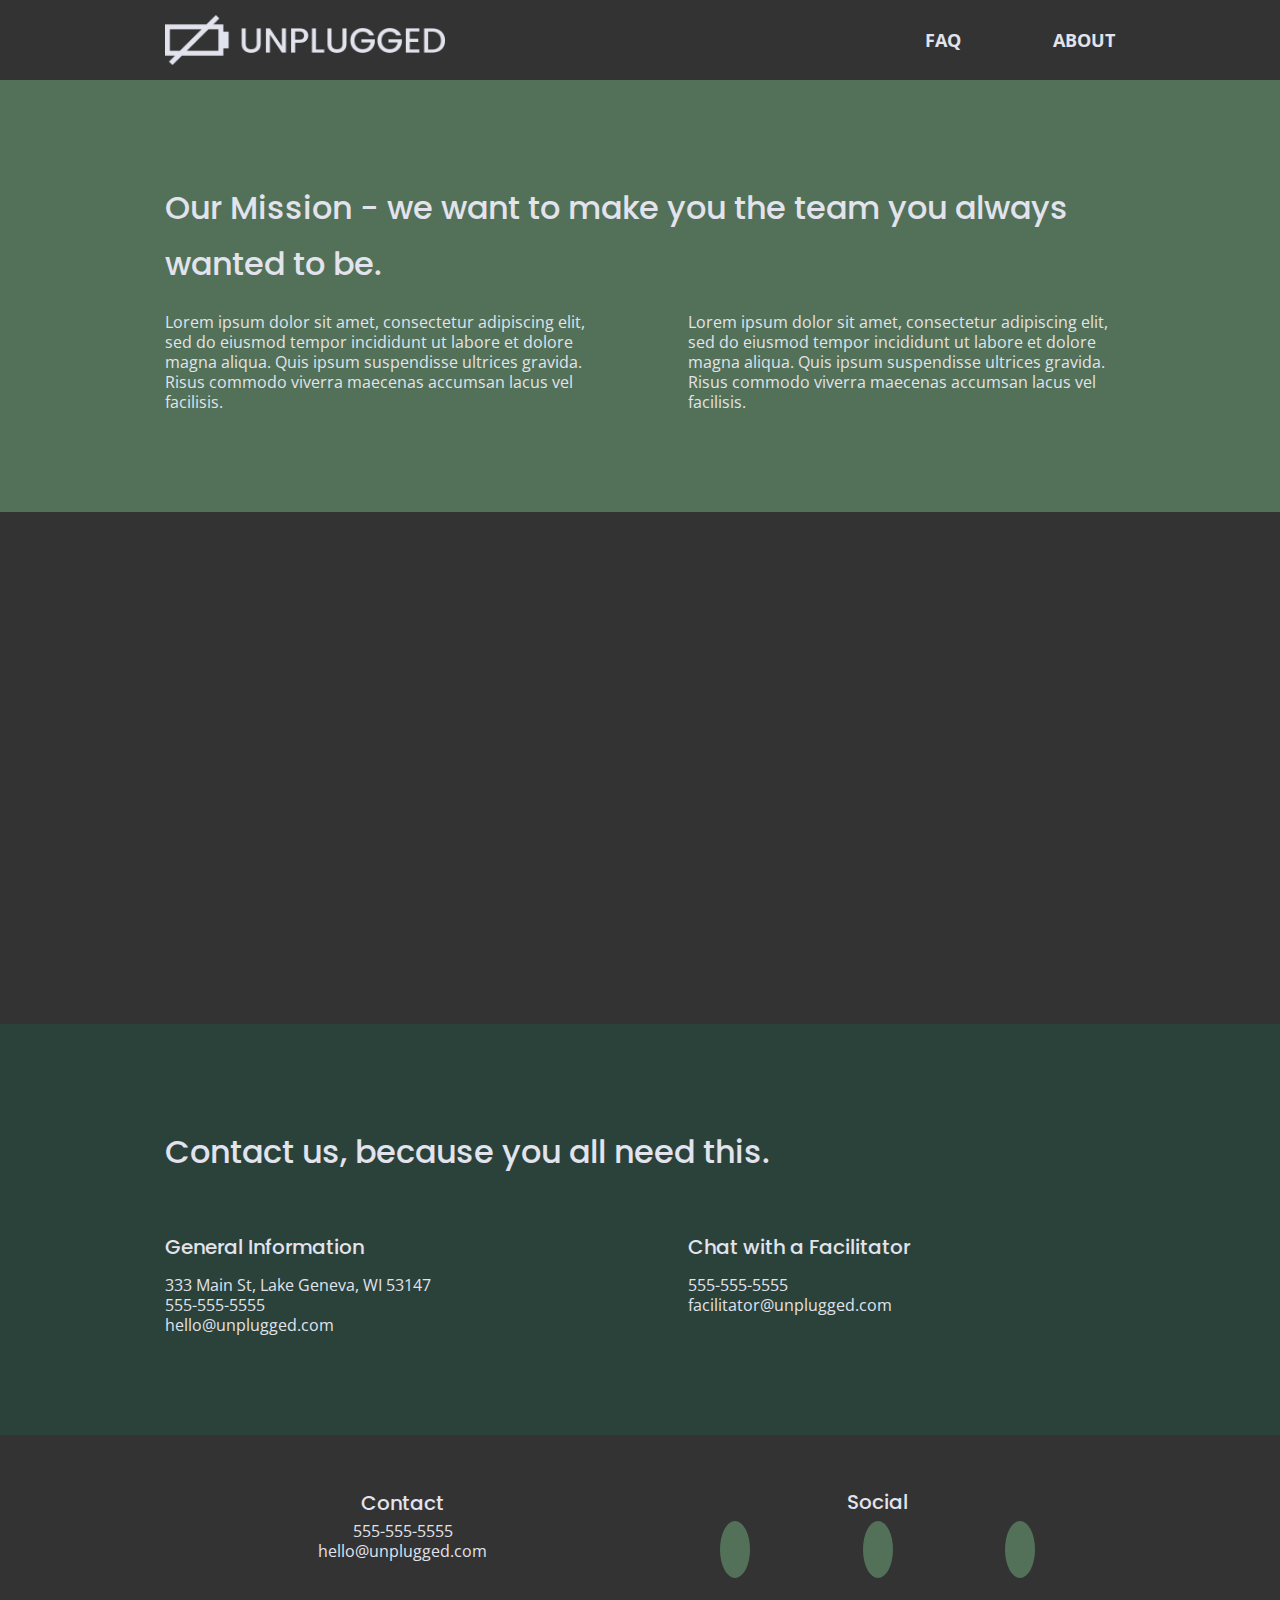
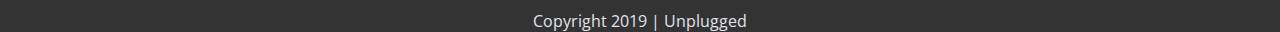
==== commit 41741d7f: "Added social media icons and styling to all pages" ====
--- a/about/index.html
+++ b/about/index.html
@@ -104,9 +104,21 @@
         <div class="social">
           <h4>Social</h4>
           <div class="social-icons">
-            <p><a href="https://www.facebook.com" target="_blank">fb</a></p>
-            <p><a href="https://www.twitter.com" target="_blank">tw</a></p>
-            <p><a href="https://www.instagram.com" target="_blank">in</a></p>
+            <p>
+              <a href="https://www.facebook.com" target="_blank">
+                <i class="fab fa-facebook light-green"></i>
+              </a>
+            </p>
+            <p>
+              <a href="https://www.twitter.com" target="_blank">
+                <i class="fab fa-twitter light-green"></i>
+              </a>
+            </p>
+            <p>
+              <a href="https://www.instagram.com" target="_blank">
+                <i class="fab fa-instagram light-green"></i>
+              </a>
+            </p>
           </div>
         </div>
       </div> <!-- footer-content ends -->
--- a/css/main.css
+++ b/css/main.css
@@ -230,6 +230,13 @@
     display: flex;
     justify-content: space-around;
     align-items: center;
+    padding-top: 20px;
+  }
+
+  .social-icons i {
+    font-size: 1.25em;
+    padding: 15px;
+    border-radius: 50%;
   }
 
 /* ---------- Base Homepage Styles ---------- */
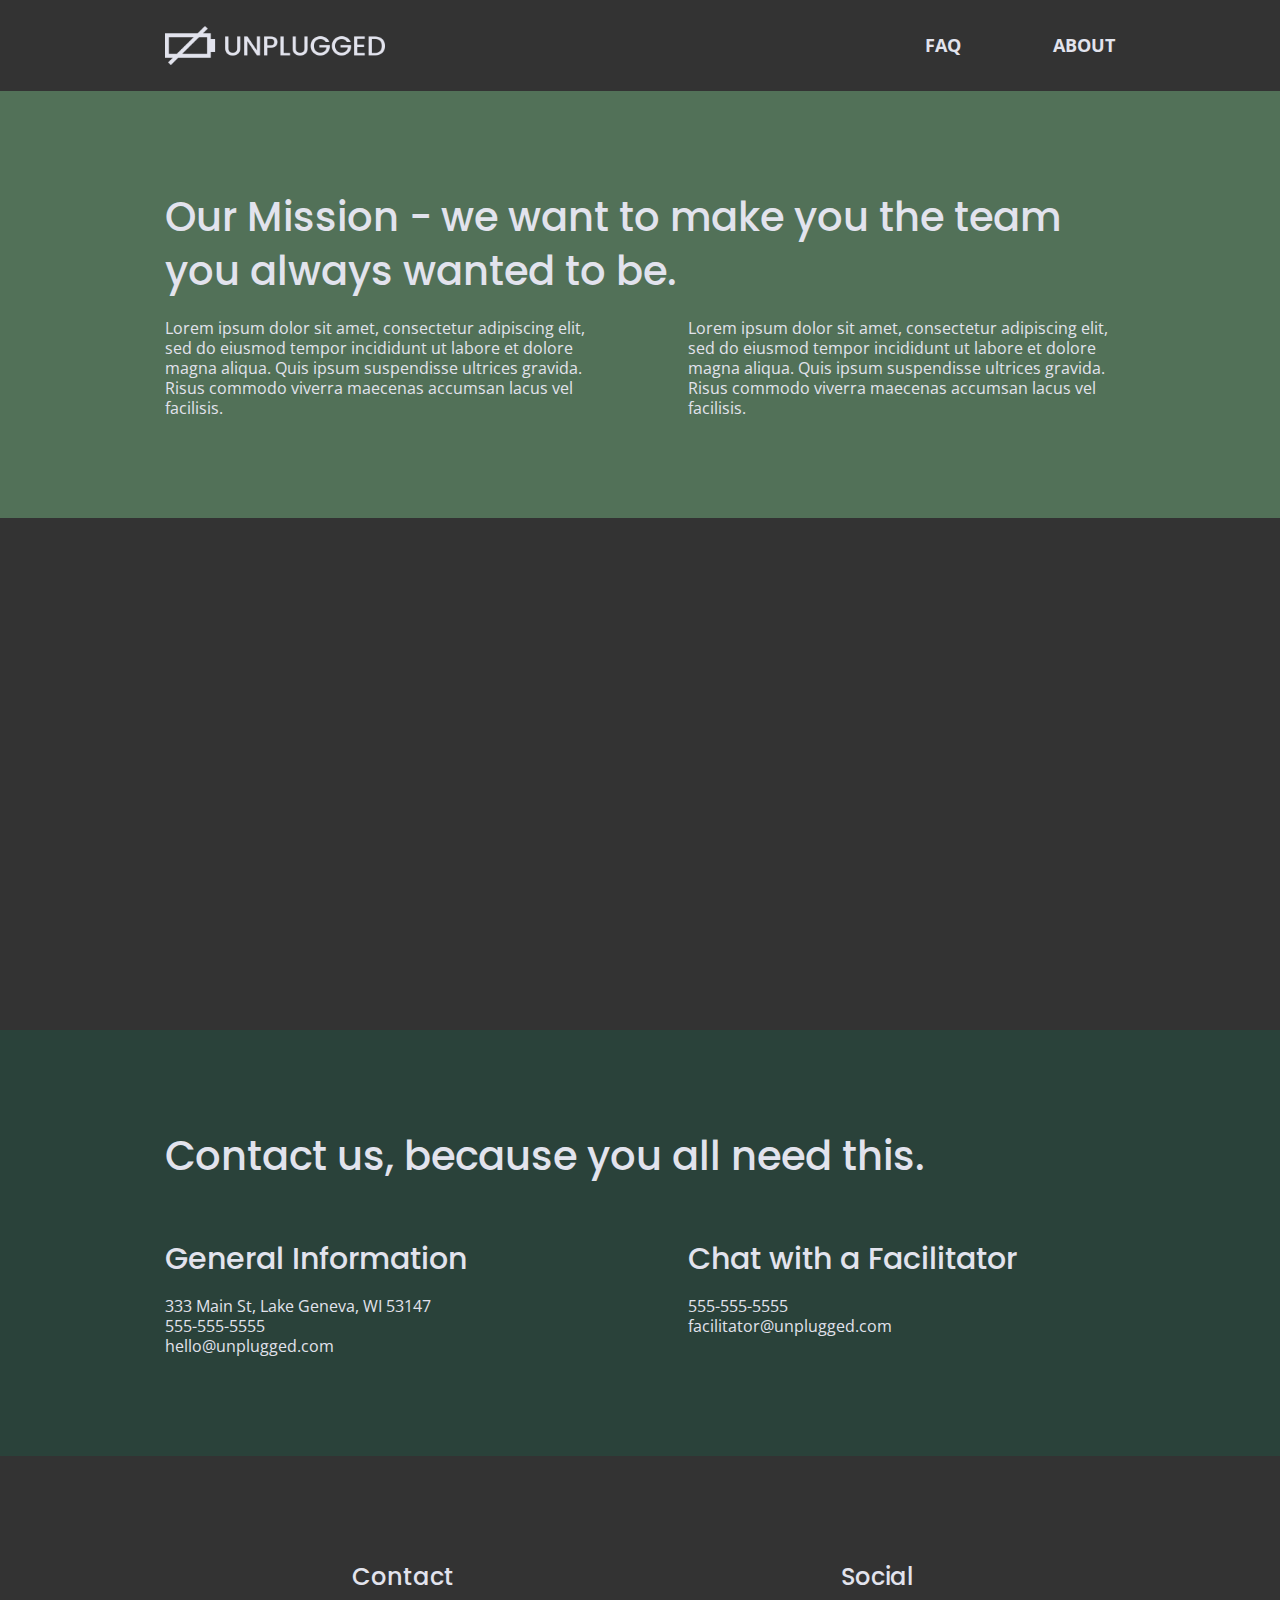
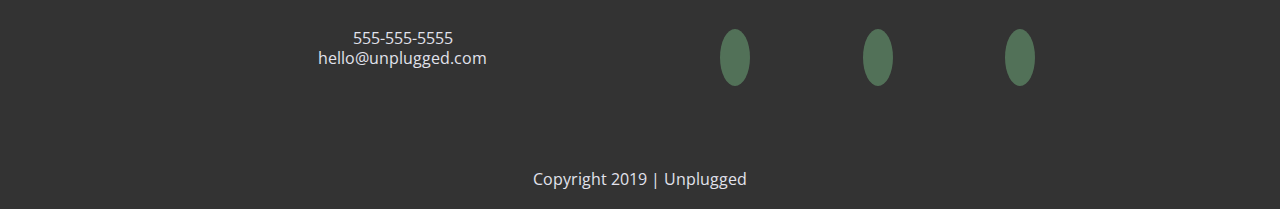
==== commit 92bc2b2c: "Tweaked styling and spacing for About and FAQ pages" ====
--- a/about/index.html
+++ b/about/index.html
@@ -31,11 +31,11 @@
 
   <header>
     <div class="content-wrapper">
-      <div class="logo-container">
+      <figure>
         <a href="../index.html">
           <img src="../img/unpluggedlogo.png" alt="unplugged logo">
         </a>
-      </div>
+      </figure>
       <div class="header-divider"></div>
       <nav>
         <ul>
--- a/css/main.css
+++ b/css/main.css
@@ -113,7 +113,7 @@
 h2 {
   font-family: 'Poppins', sans-serif;
   font-size: 2em;
-  line-height: 1.75em;
+  line-height: 1.875em;
   font-weight: 500;
 }
 
@@ -172,47 +172,54 @@
   flex-flow: row wrap;
 }
 
-header .content-wrapper,
-footer .content-wrapper {
-  width: 60%;
-  padding: 0; /* overrides 50px padding set by base content-wrapper */
-}
-
   /* -------------- Header -------------- */
-  .logo-container,
+  header .content-wrapper {
+    padding: 0; /* overrides 50px padding set by base content-wrapper */
+    display: flex;
+    justify-content: center;
+    align-items: center;
+    flex-flow: row wrap;
+  }
+  
+  header figure,
   nav ul {
     padding: 15px 0; /* sets top and bottom padding to 15px rather than default 50px */
   }
 
-  header .logo-container {
+  header figure {
     display: flex;
     justify-content: center;
     align-items: center;
-  }
-    .logo-container img {
+    flex-flow: row wrap;
+  }
+    header figure img {
       width: 220px;
-    }
-
-  /*  removing this for now until I have tablet and desktop set up, since they don't have divider.
-    how to make this go across the entire page, rather than just matching 60% width?
-  .header-divider {
-    width: 100%;
-    height: 1px;
-    margin: 10px 0 20px 0;
-    background-color: grey;
-  } */
-
-  nav ul {
+    } 
+
+  header nav {
+    width: 60%;
+    font-size: 1.125em;
+    font-weight: 700;
+    text-transform: uppercase;
     display: flex;
     justify-content: space-around;
     align-items: center;
+    flex-flow: row wrap;
     margin: 0; /* gets rid of automatic margin set for ul */
-    text-transform: uppercase;
-    font-size: 1.125em;
-    font-weight: 700;
+  }
+
+  header nav ul {
+    width: 100%;
+    display: flex;
+    justify-content: space-around;
   }
 
   /* -------------- Footer --------------*/
+  footer .content-wrapper {
+    width: 60%;
+    padding: 0; /* overrides 50px padding set by base content-wrapper */
+  }
+  
   .contact,
   .social,
   .copyright {
@@ -220,12 +227,6 @@
     text-align: center;
   }
 
-  /* should I set width here? it messes with centering.
-  .contact,
-  .social {
-    width: 50%; 
-    } */
-
   .social-icons {
     display: flex;
     justify-content: space-around;
@@ -237,6 +238,10 @@
     font-size: 1.25em;
     padding: 15px;
     border-radius: 50%;
+  }
+
+  footer .copyright {
+    margin: 50px 0 20px 0;
   }
 
 /* ---------- Base Homepage Styles ---------- */
@@ -269,22 +274,22 @@
   }
 
   aside .content-wrapper {
-    isplay: flex;
-    justify-content: center;
-    align-items: flex-start;
+    display: flex;
+    justify-content: flex-start;
+    align-items: center;
     flex-flow: row wrap;
-    /* TODO fix alignment, the headers for each section aren't lining up*/
     padding: 0 0 50px 0; /* overrides 50px padding-top set by base content-wrapper */
   }
 
   .form-description,
   .form {
-    padding-top: 25px; 
+    padding-top: 30px; 
   }
 
   .form {
     display: flex;
     flex-flow: column;
+    width: 100%;
   }
 
   .form input {
@@ -323,6 +328,10 @@
     background-size: cover;
   }
 
+  .features-section h2 {
+    padding-bottom: 60px;
+  }
+
   .features-items {
     display: flex;
     justify-content: center;
@@ -331,8 +340,8 @@
   }
     .features-items article {
       text-align: center;
-      width: 200px;
-      padding: 25px;
+      width: 60%;
+      padding: 30px;
     }
 
     .features-section i {
@@ -348,8 +357,6 @@
     align-items: flex-start;
     flex-flow: row wrap;
   }
-
-  /* TODO how can I get text to line up with top of image? */
 
   .reviews-section h2 {
     padding-bottom: 30px;
@@ -368,8 +375,17 @@
   flex-flow: row wrap;
 }
 
+.faq-section h2 {
+  padding-bottom: 40px;
+  line-height: 1;
+}
+
 .faq-item {
-  padding-top: 50px;
+  padding-bottom: 50px;
+}
+
+.faq-item h4 {
+  line-height: 1.333;
 }
 
 .faq-item p {
@@ -514,6 +530,16 @@
       padding: 100px 0;
     }
 
+    h2 {
+      font-size: 2.25em;
+      line-height: 1.333;
+    }
+
+    h3 {
+      font-size: 1.5em;
+      line-height: 1.25;
+    }
+
     /* ----- Tablet Header & Footer ---- */
     
     header .content-wrapper,
@@ -539,7 +565,13 @@
     .footer-content {
       display: flex;
       justify-content: space-around;
-      align-items: center;
+      align-items: flex-start;
+      padding-top: 50px;
+    }
+
+    footer h4 {
+      font-size: 1.5em;
+      margin-bottom: 30px;
     }
 
     .contact,
@@ -564,25 +596,34 @@
 
     aside .content-wrapper {
       display: flex;
-      justify-content: space-between;
-      align-items: center;
+      justify-content: space-around;
+      align-items: flex-start;
       padding-top: 45px;
     }
 
     .form-description,
     .form {
-      width: 45%;
+      width: 40%;
       padding-top: 0px;  /* resets padding set for mobile */
     }
     
     /* ---------- Tablet Features ---------- */
 
+    .features-section h2 {
+      padding-bottom: 20px;
+    }
+
     .features-items {
       display: flex;
-      justify-content: center;
+      justify-content: space-around;
       align-items: flex-start;
       flex-flow: row wrap;
     }
+
+    .features-items article {
+      width: 30%;
+    }
+    
 
     /* ---------- Tablet Reviews ---------- */
 
@@ -593,11 +634,11 @@
     .reviews-section article {
       display: flex;
       justify-content: space-between;
-      align-items: center;
+      align-items: flex-start;
     }
 
     .reviews-section article div {
-      width: 45%;
+      width: 48%;
     }
 
     .reviews-section article h3 {
@@ -609,12 +650,18 @@
     .faq-content {
       display: flex;
       justify-content: space-between;
-      align-items: center;
+      align-items: flex-start;
       flex-flow: row wrap;
     }
 
     .faq-item {
       width: 45%;
+    }
+
+    .faq-item h4,
+    .faq-item p {
+      font-size: .875em;
+      line-height: 1.125;
     }
     
     /* ---------- Tablet About Page ---------- */
@@ -653,6 +700,10 @@
       width: 280px;
     }
 
+    h3, h4 {
+      font-size: 1.875em;
+    }
+
     /* ---- Desktop Homepage ---- */
 
     .hero-area .content-wrapper {
@@ -668,14 +719,33 @@
       padding: 45px 200px;
     }
 
+    .form, 
+    .form-description {
+      width: 30%;
+    }
+
     .features-section h2,
     .reviews-section h2 {
       padding-bottom: 100px;
     }
 
+    .features-items article {
+      width: 25%;
+    }
+
     /* ---- Desktop FAQ Page ---- */
 
+    .faq-item h4,
+    .faq-item p {
+      font-size: 1.125em;
+      line-height: 1;
+    }
+
     /* ---- Desktop About Page ---- */
+    h2 {
+      font-size: 2.5em;
+    }
+
     .map-section figure {
       padding-bottom: 40%;
   }
